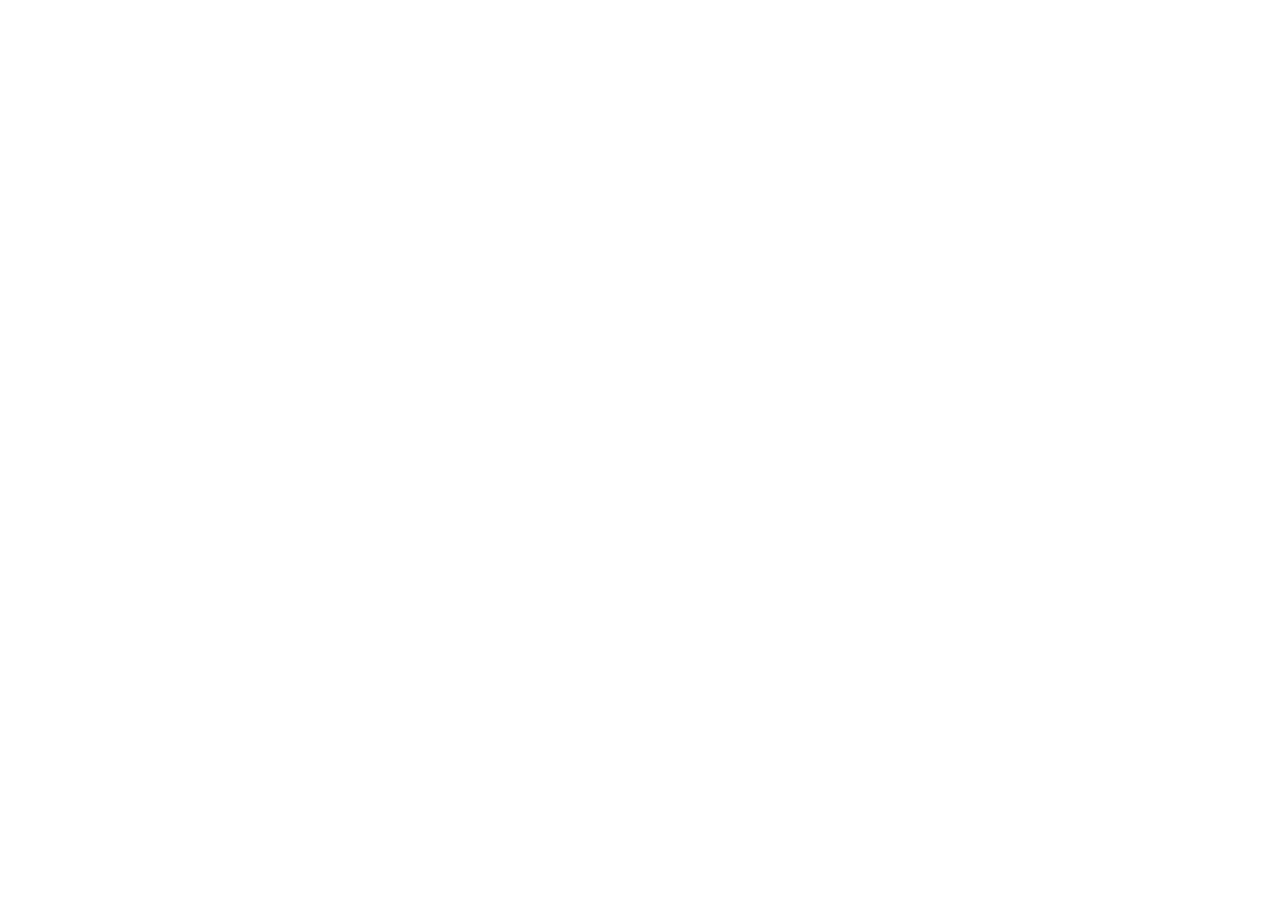
==== finalTest/index.html @ 1cbb4754 "200606" ====
<!DOCTYPE html>
<html lang="en">
  <head>
    <meta charset="UTF-8" />
    <meta name="viewport" content="width=device-width, initial-scale=1.0" />
    <title>A$AP Rocky</title>
    <link rel="stylesheet" href="./css/main.css" />
  </head>
  <body>
    <header></header>
  </body>
</html>
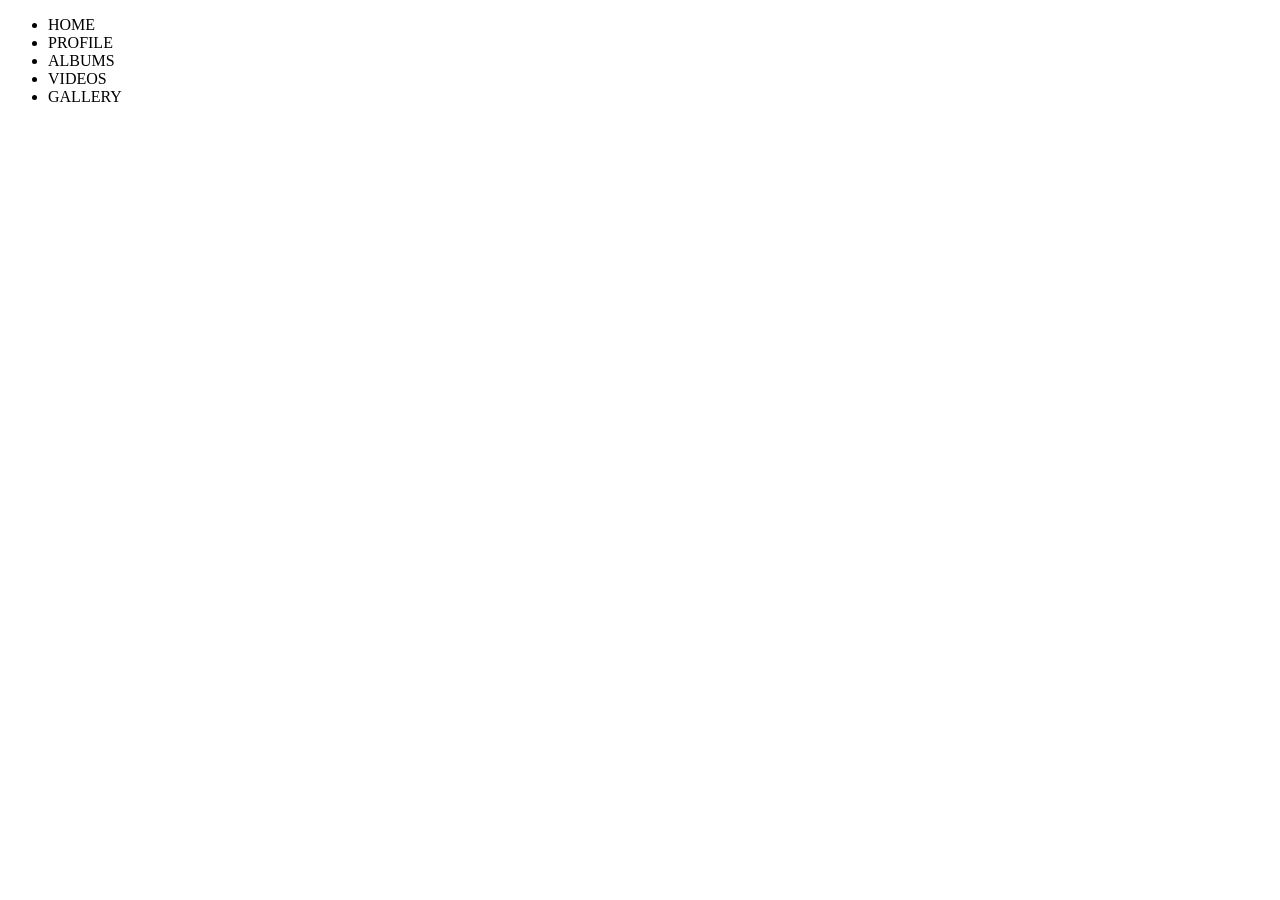
==== commit bc9d3312: "200607" ====
--- a/finalTest/index.html
+++ b/finalTest/index.html
@@ -7,6 +7,14 @@
     <link rel="stylesheet" href="./css/main.css" />
   </head>
   <body>
-    <header></header>
+    <header>
+      <ul>
+        <li>HOME</li>
+        <li>PROFILE</li>
+        <li>ALBUMS</li>
+        <li>VIDEOS</li>
+        <li>GALLERY</li>
+      </ul>
+    </header>
   </body>
 </html>
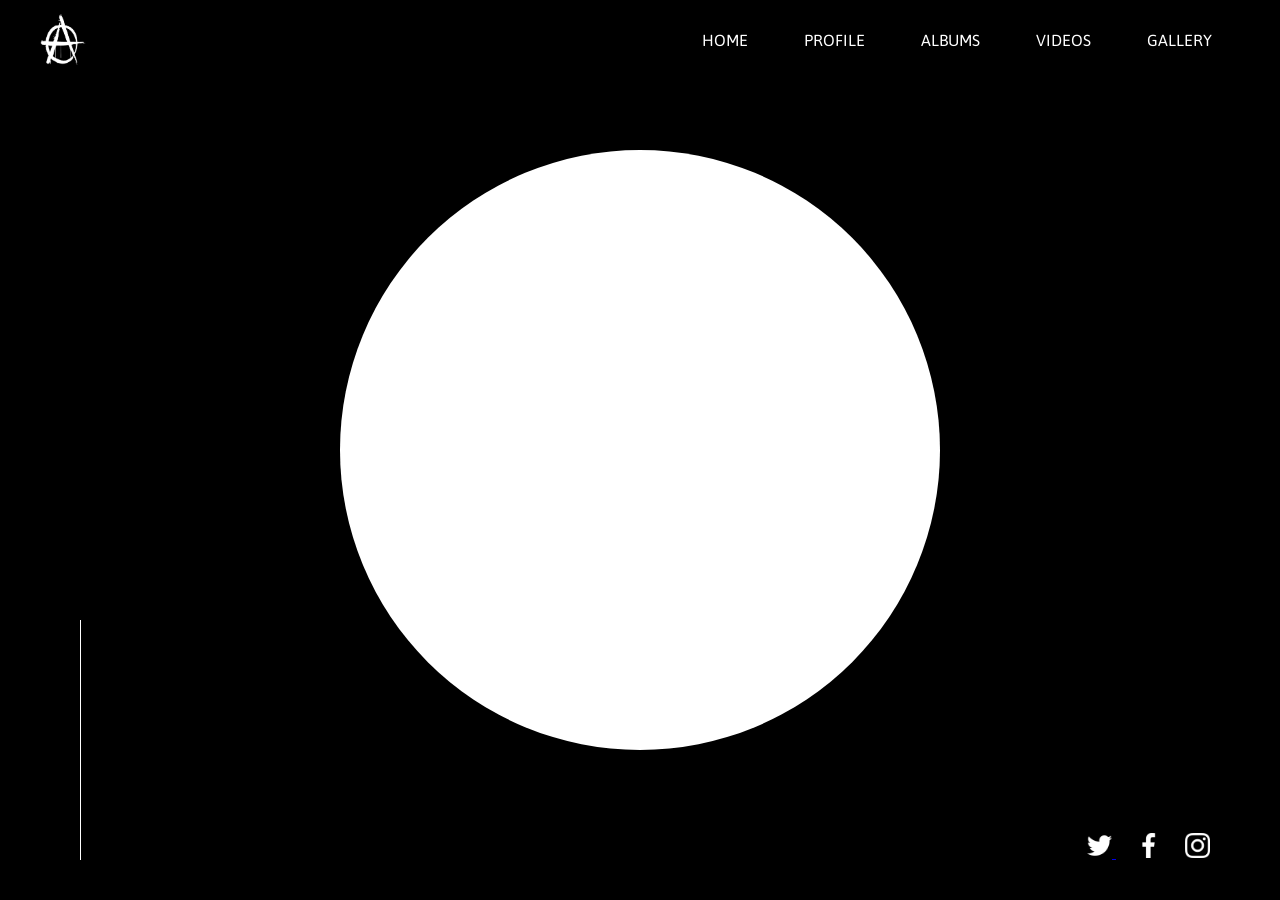
==== commit 1245ad37: "200609" ====
--- a/finalTest/index.html
+++ b/finalTest/index.html
@@ -4,11 +4,25 @@
     <meta charset="UTF-8" />
     <meta name="viewport" content="width=device-width, initial-scale=1.0" />
     <title>A$AP Rocky</title>
+    <link rel="stylesheet" href="./css/default.css" />
+    <link rel="stylesheet" href="./css/common.css" />
     <link rel="stylesheet" href="./css/main.css" />
+    <link rel="stylesheet" href="./css/profile.css" />
+    <link rel="stylesheet" href="./css/albums.css" />
+    <link rel="stylesheet" href="./css/videos.css" />
+    <link rel="stylesheet" href="./css/gallery.css" />
+    <script defer src="js/navCon.js"></script>
+    <link
+      href="https://fonts.googleapis.com/css2?family=Asap:wght@400;500;600;700&display=swap"
+      rel="stylesheet"
+    />
   </head>
-  <body>
+  <body class="fbr">
     <header>
-      <ul>
+      <div>
+        <img src="./images/icon-logo.png" width="46" height="51" alt="logo" />
+      </div>
+      <ul class="fbr">
         <li>HOME</li>
         <li>PROFILE</li>
         <li>ALBUMS</li>
@@ -16,5 +30,33 @@
         <li>GALLERY</li>
       </ul>
     </header>
+    <div class="social">
+      <a href="https://twitter.com/asapmob" target="_blank">
+        <img
+          src="./images/icon-twitter.png"
+          width="25"
+          height="25"
+          alt="icon-twitter"
+        />
+      </a>
+      <a href="https://www.facebook.com/asapmobofficial" target="_blank"
+        ><img
+          src="./images/icon-facebook.png"
+          width="25"
+          height="25"
+          alt="icon-facebook"
+      /></a>
+      <a href="https://www.instagram.com/asaprocky/" target="_blank"
+        ><img
+          src="./images/icon-instagram.png"
+          width="25"
+          height="25"
+          alt="icon-instagram"
+      /></a>
+    </div>
+    <div class="side-line"></div>
+    <div class="centerCircle"></div>
+
+    <!-- 여기까지 베이스 -->
   </body>
 </html>
--- a/finalTest/css/default.css
+++ b/finalTest/css/default.css
@@ -0,0 +1,48 @@
+* {
+  margin: 0;
+  padding: 0;
+  box-sizing: border-box;
+  font-family: "Asap", sans-serif;
+}
+article,
+aside,
+details,
+figcaption,
+figure,
+footer,
+header,
+hgroup,
+menu,
+nav,
+section {
+  display: block;
+}
+
+body {
+  line-height: 1;
+  overflow-x: hidden;
+}
+
+ol,
+ul {
+  list-style: none;
+}
+audio,
+canvas,
+video {
+  display: inline-block;
+  *display: inline;
+  *zoom: 1;
+  max-width: 100%;
+}
+.fbr {
+  display: flex;
+  justify-content: center;
+  align-items: center;
+}
+.fbc {
+  display: flex;
+  flex-direction: column;
+  justify-content: center;
+  align-items: center;
+}
--- a/finalTest/css/common.css
+++ b/finalTest/css/common.css
@@ -0,0 +1,50 @@
+body {
+  width: 100vw;
+  height: 100vh;
+  background-color: black;
+  position: relative;
+}
+
+header {
+  position: absolute;
+  top: 0;
+  width: 100%;
+  height: 80px;
+  display: flex;
+  justify-content: space-between;
+  align-items: center;
+  color: white;
+}
+header > div {
+  margin-left: 40px;
+}
+header > ul {
+  margin-right: 40px;
+}
+header > ul > li {
+  margin: 0 28px;
+  font-weight: 400;
+}
+.social {
+  position: absolute;
+  bottom: 40px;
+  right: 60px;
+}
+.social > a {
+  margin: 10px;
+}
+.side-line {
+  position: absolute;
+  bottom: 40px;
+  left: 80px;
+  background: #fff;
+  width: 1px;
+  height: 240px;
+}
+.centerCircle {
+  background: #fff;
+
+  width: 600px;
+  height: 600px;
+  border-radius: 50%;
+}
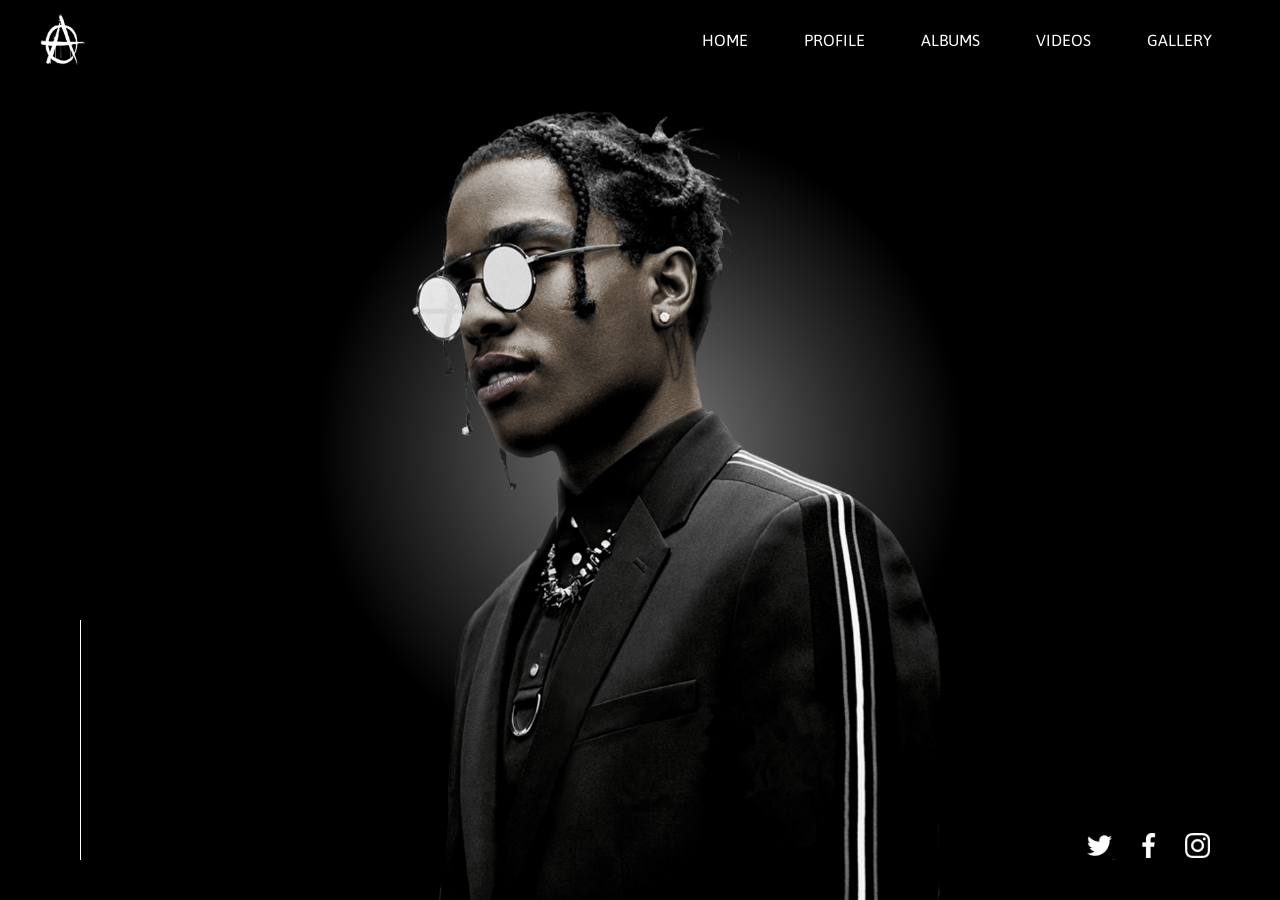
==== commit ad503487: "200610" ====
--- a/finalTest/index.html
+++ b/finalTest/index.html
@@ -18,45 +18,66 @@
     />
   </head>
   <body class="fbr">
-    <header>
-      <div>
-        <img src="./images/icon-logo.png" width="46" height="51" alt="logo" />
+    <!-- base start -->
+    <section id="base">
+      <header>
+        <div>
+          <img src="./images/icon-logo.png" width="46" height="51" alt="logo" />
+        </div>
+        <ul class="fbr">
+          <li id="home">HOME</li>
+          <li id="profile">PROFILE</li>
+          <li id="albums">ALBUMS</li>
+          <li id="videos">VIDEOS</li>
+          <li id="gallery">GALLERY</li>
+        </ul>
+      </header>
+      <div class="social">
+        <a href="https://twitter.com/asapmob" target="_blank">
+          <img
+            src="./images/icon-twitter.png"
+            width="25"
+            height="25"
+            alt="icon-twitter"
+          />
+        </a>
+        <a href="https://www.facebook.com/asapmobofficial" target="_blank"
+          ><img
+            src="./images/icon-facebook.png"
+            width="25"
+            height="25"
+            alt="icon-facebook"
+        /></a>
+        <a href="https://www.instagram.com/asaprocky/" target="_blank"
+          ><img
+            src="./images/icon-instagram.png"
+            width="25"
+            height="25"
+            alt="icon-instagram"
+        /></a>
       </div>
-      <ul class="fbr">
-        <li>HOME</li>
-        <li>PROFILE</li>
-        <li>ALBUMS</li>
-        <li>VIDEOS</li>
-        <li>GALLERY</li>
-      </ul>
-    </header>
-    <div class="social">
-      <a href="https://twitter.com/asapmob" target="_blank">
-        <img
-          src="./images/icon-twitter.png"
-          width="25"
-          height="25"
-          alt="icon-twitter"
-        />
-      </a>
-      <a href="https://www.facebook.com/asapmobofficial" target="_blank"
-        ><img
-          src="./images/icon-facebook.png"
-          width="25"
-          height="25"
-          alt="icon-facebook"
-      /></a>
-      <a href="https://www.instagram.com/asaprocky/" target="_blank"
-        ><img
-          src="./images/icon-instagram.png"
-          width="25"
-          height="25"
-          alt="icon-instagram"
-      /></a>
+      <div class="side-line"></div>
+      <div class="centerCircle"></div>
+    </section>
+
+    <!-- base end -->
+
+    <!-- circle start -->
+    <div class="backCircle fbr">
+      <div id="circle1">
+        <svg>
+          <circle cx="50%" cy="50%" r="67px"></circle>
+        </svg>
+      </div>
+      <div id="circle2"></div>
     </div>
-    <div class="side-line"></div>
-    <div class="centerCircle"></div>
+    <!-- circle end -->
 
-    <!-- 여기까지 베이스 -->
+    <!-- main start -->
+    <section id="main">
+      <img src="./images/rocky-main.png" alt="rocky" />
+    </section>
+
+    <!-- main end -->
   </body>
 </html>
--- a/finalTest/css/common.css
+++ b/finalTest/css/common.css
@@ -3,8 +3,13 @@
   height: 100vh;
   background-color: black;
   position: relative;
+  overflow: hidden;
 }
-
+section#base {
+  position: absolute;
+  width: 100%;
+  height: 100%;
+}
 header {
   position: absolute;
   top: 0;
@@ -14,37 +19,59 @@
   justify-content: space-between;
   align-items: center;
   color: white;
+  z-index: 9999;
 }
 header > div {
   margin-left: 40px;
+  cursor: pointer;
 }
 header > ul {
   margin-right: 40px;
 }
 header > ul > li {
-  margin: 0 28px;
+  padding: 10px 28px;
   font-weight: 400;
+  cursor: pointer;
+  transition: all 0.3s ease;
 }
-.social {
+header > ul > li:hover {
+  font-weight: 600;
+  color: rgb(255, 241, 218);
+  text-shadow: 1px 1px 2px black, 0 0 25px rgb(255, 249, 68),
+    0 0 5px rgb(255, 222, 133);
+}
+div.social {
   position: absolute;
   bottom: 40px;
   right: 60px;
+  z-index: 9999;
 }
-.social > a {
+div.social > a {
   margin: 10px;
 }
-.side-line {
+div.side-line {
   position: absolute;
   bottom: 40px;
   left: 80px;
   background: #fff;
   width: 1px;
   height: 240px;
+  z-index: 9999;
 }
-.centerCircle {
-  background: #fff;
-
-  width: 600px;
-  height: 600px;
+div.centerCircle {
+  background: rgb(255, 255, 255);
+  background: radial-gradient(
+    circle,
+    rgba(255, 255, 255, 0.5) 0%,
+    rgba(85, 85, 85, 0.5) 35%,
+    rgba(0, 0, 0, 0) 55%
+  );
+  width: 65vw;
+  height: 65vw;
   border-radius: 50%;
+  position: absolute;
+  top: 50%;
+  left: 50%;
+  transform: translate(-50%, -50%);
+  z-index: -1;
 }
--- a/finalTest/css/main.css
+++ b/finalTest/css/main.css
@@ -0,0 +1,26 @@
+section#main {
+  position: relative;
+  width: 100%;
+  height: 100%;
+  z-index: 1;
+}
+section#main > img {
+  left: 50%;
+  bottom: 0;
+  position: absolute;
+  transform: translateX(-43%);
+  width: 530px;
+}
+div.backCircle {
+  width: 100%;
+  height: 100%;
+  position: absolute;
+}
+div.backCircle > div#circle1 {
+  width: 37vw;
+  height: 37vw;
+}
+div.backCircle > div#circle1 > svg {
+  width: 100%;
+  height: 100%;
+}
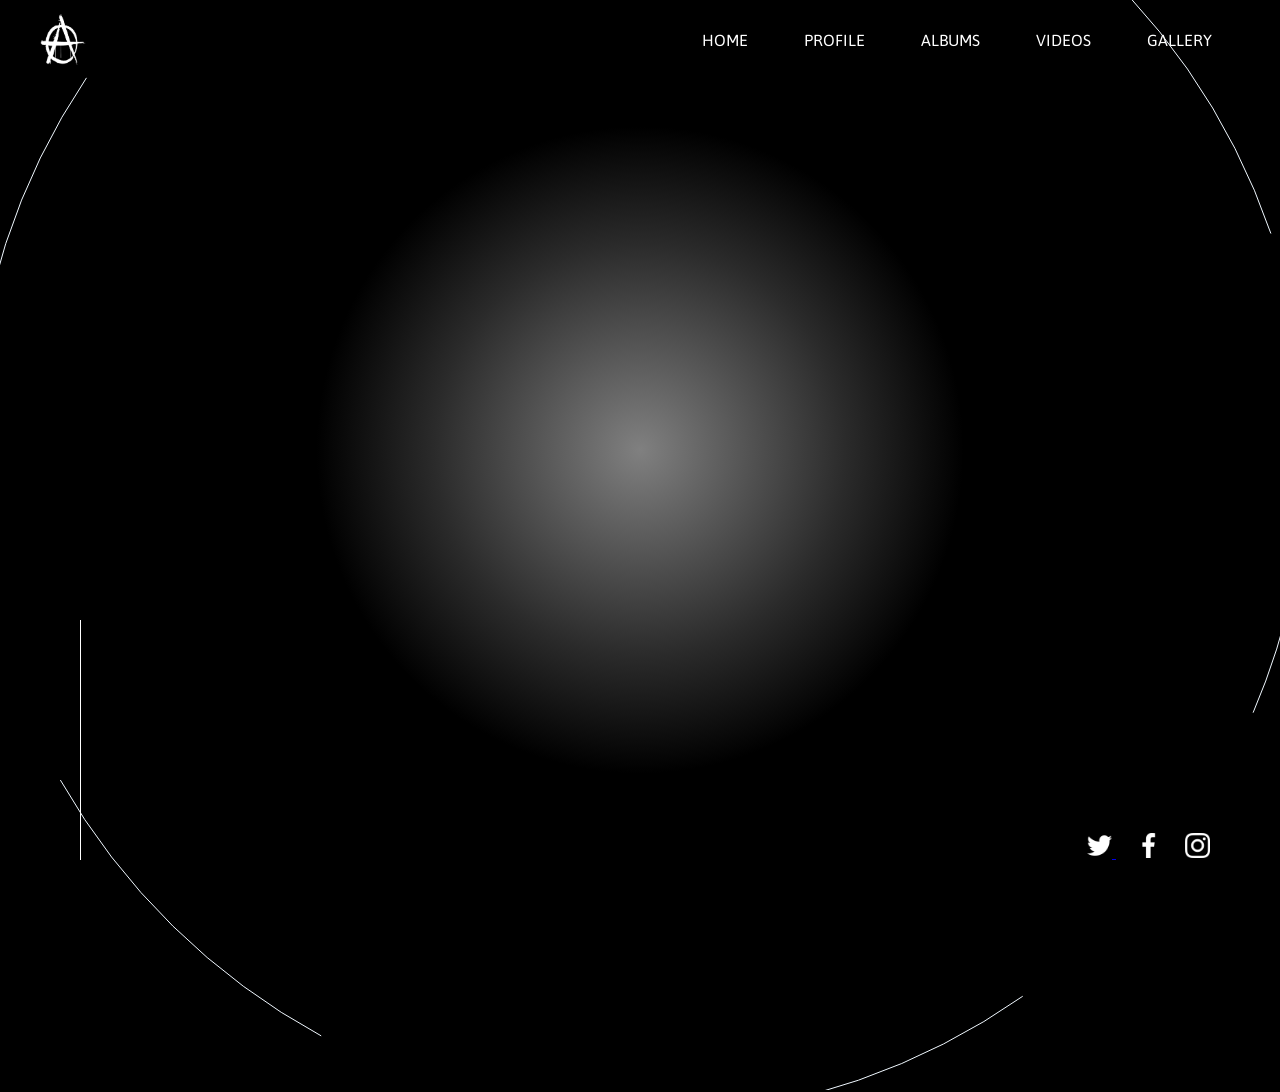
==== commit f65c1296: "200611" ====
--- a/finalTest/index.html
+++ b/finalTest/index.html
@@ -66,7 +66,7 @@
     <div class="backCircle fbr">
       <div id="circle1">
         <svg>
-          <circle cx="50%" cy="50%" r="67px"></circle>
+          <circle cx="50%" cy="50%" r="667px"></circle>
         </svg>
       </div>
       <div id="circle2"></div>
--- a/finalTest/css/common.css
+++ b/finalTest/css/common.css
@@ -68,6 +68,8 @@
   );
   width: 65vw;
   height: 65vw;
+  min-width: 760px;
+  min-height: 760px;
   border-radius: 50%;
   position: absolute;
   top: 50%;
@@ -75,3 +77,21 @@
   transform: translate(-50%, -50%);
   z-index: -1;
 }
+div.backCircle {
+  width: 100%;
+  height: 100%;
+  position: absolute;
+}
+div.backCircle > div#circle1 {
+  width: 100vw;
+  height: 100vw;
+}
+div.backCircle > div#circle1 > svg {
+  width: 100%;
+  height: 100%;
+  fill: none;
+  stroke: aliceblue;
+  stroke-width: 1px;
+  stroke-dasharray: 370;
+  stroke-dashoffset: 100;
+}
--- a/finalTest/css/main.css
+++ b/finalTest/css/main.css
@@ -9,18 +9,7 @@
   bottom: 0;
   position: absolute;
   transform: translateX(-43%);
-  width: 530px;
+  width: 30%;
+  min-width: 440px;
+  display: none;
 }
-div.backCircle {
-  width: 100%;
-  height: 100%;
-  position: absolute;
-}
-div.backCircle > div#circle1 {
-  width: 37vw;
-  height: 37vw;
-}
-div.backCircle > div#circle1 > svg {
-  width: 100%;
-  height: 100%;
-}
